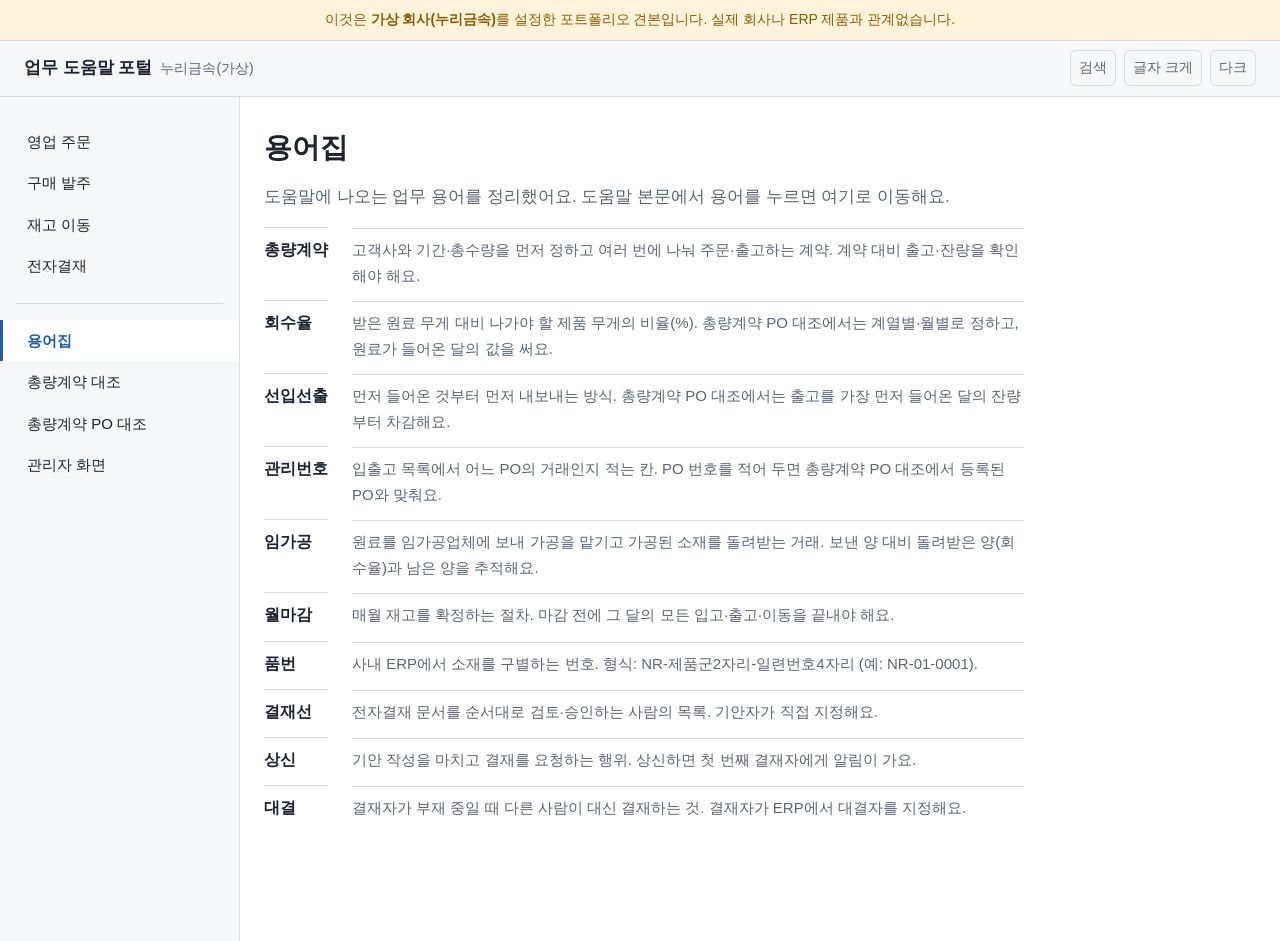
==== glossary.html @ c7627038 "기반: 업무 도움말 포털 1차 첫 커밋 — 도움말·관리자·용어집·총량계약 대조·검사 도구 가상 회사 누리금속(가상)의 ERP 도움말 포털 견본. 모듈 4개 도움말과 흐름도, FAQ" ====
<!DOCTYPE html>
<html lang="ko">
<head>
  <meta charset="UTF-8">
  <meta name="viewport" content="width=device-width, initial-scale=1.0">
  <title>용어집 — 업무 도움말 포털</title>
  <link rel="stylesheet" href="css/tokens.css">
  <link rel="stylesheet" href="css/layout.css">
  <link rel="stylesheet" href="css/components.css">
  <link rel="stylesheet" href="css/print.css" media="print">
</head>
<body>

  <div class="demo-banner" role="note">
    이것은 <strong>가상 회사(누리금속)</strong>를 설정한 포트폴리오 견본입니다.
    실제 회사나 ERP 제품과 관계없습니다.
  </div>

  <header class="site-header">
    <a href="index.html" class="site-name" aria-label="업무 도움말 포털 홈">
      업무 도움말 포털
      <span class="site-name__tag">누리금속(가상)</span>
    </a>
    <button class="btn-icon btn-menu" id="btn-menu"
            aria-label="메뉴 열기" aria-expanded="false" aria-controls="sidebar">☰</button>
    <nav class="header-tools" aria-label="보기 설정">
      <button class="btn-icon" id="btn-search" aria-label="검색 열기 (단축키 /)">검색</button>
      <button class="btn-icon" id="btn-fieldmode" aria-label="현장 모드 켜기/끄기" aria-pressed="false">글자 크게</button>
      <button class="btn-icon" id="btn-darkmode" aria-label="다크 모드 켜기/끄기" aria-pressed="false">다크</button>
    </nav>
  </header>

  <div class="search-overlay" id="search-overlay" role="dialog" aria-modal="true" aria-label="검색" hidden>
    <div class="search-box">
      <label for="search-input" class="sr-only">검색어</label>
      <input id="search-input" type="search" placeholder="검색어를 입력하세요" autocomplete="off">
      <button class="btn-icon" id="btn-search-close" aria-label="검색 닫기">닫기</button>
    </div>
    <ul class="search-results" id="search-results" role="list" aria-live="polite"></ul>
  </div>

  <div class="page-wrap">
    <nav class="sidebar" id="sidebar" aria-label="모듈 메뉴">
      <button class="sidebar-close" id="btn-sidebar-close" aria-label="메뉴 닫기">닫기</button>
      <ul role="list">
        <li><a href="help/sales.html">영업 주문</a></li>
        <li><a href="help/purchase.html">구매 발주</a></li>
        <li><a href="help/inventory.html">재고 이동</a></li>
        <li><a href="help/approval.html">전자결재</a></li>
        <li class="sidebar-divider" role="separator"></li>
        <li><a href="glossary.html" aria-current="page">용어집</a></li>
        <li><a href="tools-page/contract.html">총량계약 대조</a></li>
        <li><a href="tools-page/blanket-order.html">총량계약 PO 대조</a></li>
        <li><a href="admin/index.html">관리자 화면</a></li>
      </ul>
    </nav>

    <main class="main-content" id="main-content" tabindex="-1">
      <h1>용어집</h1>
      <p class="intro-text">도움말에 나오는 업무 용어를 정리했어요.
         도움말 본문에서 용어를 누르면 여기로 이동해요.</p>

      <div id="glossary-content"></div>
    </main>
  </div>

  <script src="js/theme.js"></script>
  <script src="js/search.js"></script>
  <script>
  (function () {
    fetch('data/glossary.json')
      .then(function (r) { return r.json(); })
      .then(function (data) {
        if (!data.terms || !data.terms.length) {
          document.getElementById('glossary-content').innerHTML = '<p class="text-muted">용어가 아직 없어요.</p>';
          return;
        }
        var items = data.terms.map(function (t) {
          return '<dt id="' + (t.url ? t.url.split('#')[1] : '') + '">' +
            '<strong>' + t.term + '</strong></dt>' +
            '<dd>' + t.def + '</dd>';
        });
        document.getElementById('glossary-content').innerHTML =
          '<dl class="glossary-list">' + items.join('') + '</dl>';
      })
      .catch(function () {
        document.getElementById('glossary-content').textContent = '데이터를 불러오지 못했어요.';
      });
  })();
  </script>

  <style>
    .glossary-list { display: grid; grid-template-columns: auto 1fr; gap: var(--s1) var(--s4); align-items: baseline; }
    .glossary-list dt { font-size: 16px; padding: var(--s2) 0; border-top: 1px solid var(--border); }
    .glossary-list dd { padding: var(--s2) 0; border-top: 1px solid var(--border); font-size: 15px; color: var(--text-muted); margin: 0; }
    @media (max-width: 639px) {
      .glossary-list { grid-template-columns: 1fr; }
      .glossary-list dd { border-top: none; padding-top: 0; margin-bottom: var(--s2); }
    }
  </style>
</body>
</html>
---- css/tokens.css ----
/* tokens.css — CSS 변수 (design.md 2·3·4장) */

:root {
  /* ── 색: 기본 (라이트) ───────────────────────────────── */
  --bg:          #FFFFFF;
  --surface:     #F5F7F9;
  --text:        #1B2430;
  --text-muted:  #5A6676;
  --primary:     #1F5FAD;
  --border:      #D5DBE3;

  /* ── 색: 안내 박스 ──────────────────────────────────── */
  --info-text:    #1F5FAD;
  --info-bg:      #EAF2FB;
  --tip-text:     #1E7A4C;
  --tip-bg:       #E8F5EE;
  --warn-text:    #8A5A00;
  --warn-bg:      #FFF4DB;
  --danger-text:  #B42318;
  --danger-bg:    #FDECEA;
  --pending-text: #6B4FA3;
  --pending-bg:   #F1ECFA;

  /* ── 색: 관리자 띠 ──────────────────────────────────── */
  --admin-banner-bg:   #1A212B;
  --admin-banner-text: #E6EAF0;

  /* ── 색: 견본 배너 ──────────────────────────────────── */
  --demo-banner-bg:   #FFF4DB;
  --demo-banner-text: #8A5A00;

  /* ── 간격 단위 ───────────────────────────────────────── */
  --s1: 4px;
  --s2: 8px;
  --s3: 16px;
  --s4: 24px;
  --s5: 32px;
  --s6: 48px;

  /* ── 글꼴 ────────────────────────────────────────────── */
  --font-body: "Pretendard", "Malgun Gothic", "Apple SD Gothic Neo", sans-serif;
  --font-mono: "D2Coding", Consolas, monospace;

  /* ── 글자 크기 ───────────────────────────────────────── */
  --fs-base:  16px;
  --fs-sm:    14px;
  --fs-h1:    28px;
  --fs-h2:    22px;
  --fs-h3:    18px;
  --lh-body:  1.7;
  --lh-title: 1.35;

  /* ── 레이아웃 ────────────────────────────────────────── */
  --sidebar-width:  240px;
  --content-max:    760px;
  --radius-card:    8px;
  --radius-btn:     6px;
  --radius-badge:   999px;

  /* ── 포커스 링 ───────────────────────────────────────── */
  --focus-ring: 0 0 0 2px var(--bg), 0 0 0 4px var(--primary);
}

/* ── 다크 모드 ───────────────────────────────────────────── */
/* 화면에만 적용. 인쇄는 다크 모드여도 항상 라이트 색 (흰 종이에 밝은 글자가 찍히지 않게) */
@media screen and (prefers-color-scheme: dark) {
  :root:not([data-theme="light"]) {
    --bg:          #11161D;
    --surface:     #1A212B;
    --text:        #E6EAF0;
    --text-muted:  #A3AEBD;
    --primary:     #7FB2F0;
    --border:      #2E3A4A;

    --info-text:    #7FB2F0;  --info-bg:      #16263A;
    --tip-text:     #6FCF9C;  --tip-bg:       #15291F;
    --warn-text:    #F2C255;  --warn-bg:      #2E2512;
    --danger-text:  #F59A8F;  --danger-bg:    #33191A;
    --pending-text: #C3AEF0;  --pending-bg:   #241D36;

    --demo-banner-bg:   #2E2512;
    --demo-banner-text: #F2C255;
  }
}

@media screen {
  :root[data-theme="dark"] {
    --bg:          #11161D;
    --surface:     #1A212B;
    --text:        #E6EAF0;
    --text-muted:  #A3AEBD;
    --primary:     #7FB2F0;
    --border:      #2E3A4A;

    --info-text:    #7FB2F0;  --info-bg:      #16263A;
    --tip-text:     #6FCF9C;  --tip-bg:       #15291F;
    --warn-text:    #F2C255;  --warn-bg:      #2E2512;
    --danger-text:  #F59A8F;  --danger-bg:    #33191A;
    --pending-text: #C3AEF0;  --pending-bg:   #241D36;

    --demo-banner-bg:   #2E2512;
    --demo-banner-text: #F2C255;
  }
}

/* ── 현장 모드 (글자 크게) ───────────────────────────────── */
[data-fieldmode="on"] {
  --fs-base: 18px;
}
---- css/layout.css ----
/* layout.css — 3단 레이아웃, 반응형, 다크 모드 (design.md 4장) */

/* ── 기본 리셋 ─────────────────────────────────────────── */
*, *::before, *::after { box-sizing: border-box; margin: 0; padding: 0; }

html { font-size: var(--fs-base); }

body {
  font-family: var(--font-body);
  font-size: var(--fs-base);
  line-height: var(--lh-body);
  color: var(--text);
  background: var(--bg);
  overflow-x: hidden;
}

/* ── 접근성: 스크린 리더 전용 ─────────────────────────── */
.sr-only {
  position: absolute;
  width: 1px; height: 1px;
  padding: 0; margin: -1px;
  overflow: hidden;
  clip: rect(0 0 0 0);
  white-space: nowrap;
  border: 0;
}

/* ── 포커스 링 ─────────────────────────────────────────── */
:focus-visible {
  outline: none;
  box-shadow: var(--focus-ring);
  border-radius: 2px;
}

/* ── 견본 배너 ─────────────────────────────────────────── */
.demo-banner {
  background: var(--demo-banner-bg);
  color: var(--demo-banner-text);
  font-size: var(--fs-sm);
  text-align: center;
  padding: var(--s2) var(--s3);
  border-bottom: 1px solid var(--border);
}

/* ── 사이트 헤더 ───────────────────────────────────────── */
.site-header {
  display: flex;
  align-items: center;
  justify-content: space-between;
  gap: var(--s3);
  padding: 0 var(--s4);
  height: 56px;
  background: var(--surface);
  border-bottom: 1px solid var(--border);
  position: sticky;
  top: 0;
  z-index: 100;
}

.site-name {
  font-size: 17px;
  font-weight: 700;
  color: var(--text);
  text-decoration: none;
  display: flex;
  align-items: baseline;
  gap: var(--s2);
}

.site-name__tag {
  font-size: var(--fs-sm);
  font-weight: 400;
  color: var(--text-muted);
}

.header-tools {
  display: flex;
  align-items: center;
  gap: var(--s2);
}

/* ── 버튼 아이콘 (헤더용 임시) ────────────────────────── */
.btn-menu { display: none; }   /* 데스크톱에서는 숨김 */

@media (max-width: 1023px) {
  .btn-menu { display: inline-flex; }
}

.btn-icon {
  background: none;
  border: 1px solid var(--border);
  border-radius: var(--radius-btn);
  padding: var(--s1) var(--s2);
  font-size: var(--fs-sm);
  color: var(--text-muted);
  cursor: pointer;
  min-height: 36px;
}
.btn-icon:hover { border-color: var(--primary); color: var(--primary); }

/* ── 페이지 래퍼 (사이드바 + 본문) ────────────────────── */
.page-wrap {
  display: flex;
  min-height: calc(100vh - 56px);
}

/* ── 사이드바 ──────────────────────────────────────────── */
.sidebar {
  width: var(--sidebar-width);
  flex-shrink: 0;
  background: var(--surface);
  border-right: 1px solid var(--border);
  padding: var(--s4) 0;
  position: sticky;
  top: 56px;             /* 헤더 높이 */
  height: calc(100vh - 56px);
  overflow-y: auto;
}

.sidebar ul { list-style: none; }

.sidebar a {
  display: block;
  padding: var(--s2) var(--s4);
  font-size: 15px;
  color: var(--text);
  text-decoration: none;
  border-left: 3px solid transparent;
}

.sidebar a:hover, .sidebar a:focus-visible {
  background: var(--bg);
  border-left-color: var(--primary);
  color: var(--primary);
}

.sidebar a[aria-current="page"] {
  font-weight: 700;
  border-left-color: var(--primary);
  color: var(--primary);
  background: var(--bg);
}

.sidebar-divider {
  height: 1px;
  background: var(--border);
  margin: var(--s3) var(--s3);
}

.sidebar-close { display: none; }

/* ── 본문 영역 ─────────────────────────────────────────── */
.main-content {
  flex: 1;
  padding: var(--s5) var(--s4);
  max-width: calc(var(--content-max) + var(--s4) * 2);
  min-width: 0;
}

/* ── 제목 ──────────────────────────────────────────────── */
.main-content h1 {
  font-size: var(--fs-h1);
  font-weight: 700;
  line-height: var(--lh-title);
  margin-bottom: var(--s3);
  color: var(--text);
}

.main-content h2 {
  font-size: var(--fs-h2);
  font-weight: 700;
  line-height: var(--lh-title);
  margin-top: var(--s5);
  margin-bottom: var(--s3);
  color: var(--text);
}

.main-content h3 {
  font-size: var(--fs-h3);
  font-weight: 700;
  line-height: var(--lh-title);
  margin-top: var(--s4);
  margin-bottom: var(--s2);
  color: var(--text);
}

/* ── 본문 텍스트 ────────────────────────────────────────── */
.main-content p { margin-bottom: var(--s3); }
.intro-text { color: var(--text-muted); font-size: 17px; }

.main-content a { color: var(--primary); text-decoration: underline; }
.main-content a:hover { text-decoration: none; }

/* ── 모듈 카드 그리드 ──────────────────────────────────── */
.module-grid {
  list-style: none;
  display: grid;
  grid-template-columns: repeat(auto-fill, minmax(220px, 1fr));
  gap: var(--s3);
  margin: var(--s4) 0;
}

.module-card {
  display: flex;
  flex-direction: column;
  gap: var(--s1);
  padding: var(--s4);
  background: var(--surface);
  border: 1px solid var(--border);
  border-radius: var(--radius-card);
  text-decoration: none;
  color: var(--text);
  transition: border-color 0.1s;
}

.module-card:hover, .module-card:focus-visible {
  border-color: var(--primary);
}

.module-card__title {
  font-size: 17px;
  font-weight: 700;
  color: var(--primary);
}

.module-card__desc {
  font-size: var(--fs-sm);
  color: var(--text-muted);
  line-height: 1.5;
}

/* ── 바로 가기 ─────────────────────────────────────────── */
.quick-links ul { list-style: none; display: flex; flex-wrap: wrap; gap: var(--s2); }
.quick-links a {
  display: inline-block;
  padding: var(--s1) var(--s3);
  border: 1px solid var(--border);
  border-radius: var(--radius-badge);
  font-size: var(--fs-sm);
  color: var(--text);
  text-decoration: none;
}
.quick-links a:hover { border-color: var(--primary); color: var(--primary); }

/* ── 검색 오버레이 ─────────────────────────────────────── */
.search-overlay {
  position: fixed;
  inset: 0;
  background: rgba(0, 0, 0, 0.4);
  z-index: 200;
  display: flex;
  flex-direction: column;
  align-items: center;
  padding-top: 80px;
}

.search-overlay[hidden] { display: none; }

.search-box {
  display: flex;
  align-items: center;
  gap: var(--s2);
  background: var(--bg);
  border: 1px solid var(--border);
  border-radius: var(--radius-card);
  padding: var(--s2) var(--s3);
  width: min(640px, calc(100% - var(--s5)));
}

#search-input {
  flex: 1;
  border: none;
  background: none;
  font-size: 17px;
  color: var(--text);
  font-family: var(--font-body);
}
#search-input:focus { outline: none; }

.search-results {
  list-style: none;
  background: var(--bg);
  border: 1px solid var(--border);
  border-radius: var(--radius-card);
  margin-top: var(--s2);
  width: min(640px, calc(100% - var(--s5)));
  max-height: 60vh;
  overflow-y: auto;
}

/* ── 태블릿 (640 ~ 1023px) ─────────────────────────────── */
@media (max-width: 1023px) {
  .sidebar {
    position: fixed;
    top: 0;
    left: 0;
    height: 100%;
    z-index: 150;
    transform: translateX(-100%);
    transition: transform 0.2s;
  }
  .sidebar.is-open { transform: translateX(0); }
  .sidebar-close { display: block; }
  .page-wrap { display: block; }
  .main-content { padding: var(--s4) var(--s3); }
}

/* ── 휴대폰 (< 640px) ───────────────────────────────────── */
@media (max-width: 639px) {
  .site-header { padding: 0 var(--s3); }
  .main-content { padding: var(--s3) var(--s3); }
  .module-grid { grid-template-columns: 1fr; }

  /* 표 가로 스크롤 */
  .table-wrap { overflow-x: auto; }
}

/* ── 오른쪽 목차 (≥ 1280px) ────────────────────────────── */
@media (min-width: 1280px) {
  .page-wrap { gap: 0; }
  .page-toc {
    width: 200px;
    flex-shrink: 0;
    padding: var(--s5) var(--s3);
    position: sticky;
    top: 56px;
    height: calc(100vh - 56px);
    overflow-y: auto;
    font-size: var(--fs-sm);
    color: var(--text-muted);
  }
}

/* ── 모션 줄이기 ───────────────────────────────────────── */
@media (prefers-reduced-motion: reduce) {
  .sidebar { transition: none; }
  * { animation-duration: 0.01ms !important; transition-duration: 0.01ms !important; }
}
---- css/components.css ----
/* components.css — 공통 컴포넌트 (design.md 5장) */

/* ── 5-1 메뉴 경로 칩 ──────────────────────────────────── */
/* [영업관리 › 주문등록], {저장}, '거래처' */
.menu-path { display: inline-flex; flex-wrap: wrap; align-items: center; gap: 2px; }

.chip { display: inline-block; font-size: 13px; line-height: 1.4;
        padding: 1px 6px; border-radius: 4px; vertical-align: middle;
        font-family: var(--font-mono); user-select: none; }
/* 복사 시 글자만 복사되도록 — 대괄호 등은 ::before/::after로 */
.chip--menu   { background: var(--surface); border: 1px solid var(--border); color: var(--text); }
.chip--btn    { background: var(--surface); border: 1px solid var(--border); color: var(--text); }
.chip--field  { background: var(--surface); border: 1px solid var(--border); color: var(--text);
                font-style: italic; }

/* ── 5-2 단계 목록 ──────────────────────────────────────── */
.step-list { list-style: none; display: flex; flex-direction: column; gap: var(--s3); margin: var(--s3) 0; }

.step-item { display: flex; gap: var(--s3); align-items: flex-start; }

.step-item__num {
  display: flex; align-items: center; justify-content: center;
  width: 28px; height: 28px; border-radius: 50%;
  background: var(--primary); color: var(--bg);
  font-size: 14px; font-weight: 700;
  flex-shrink: 0;
}

/* 현장 모드: 번호 원 크기 */
[data-fieldmode="on"] .step-item__num {
  width: 32px; height: 32px; font-size: 16px;
}

.step-item__body { flex: 1; padding-top: 4px; }

.step-item__result {
  display: block;
  margin-top: var(--s1);
  font-size: var(--fs-sm);
  color: var(--text-muted);
}
.step-item__result::before { content: "→ "; }

/* ── 5-3 안내 박스 ──────────────────────────────────────── */
.callout {
  display: flex; gap: var(--s3);
  padding: var(--s3);
  border-radius: var(--radius-card);
  border-left: 4px solid;
  margin: var(--s3) 0;
}

.callout--info    { background: var(--info-bg);    border-left-color: var(--info-text);    color: var(--info-text); }
.callout--tip     { background: var(--tip-bg);     border-left-color: var(--tip-text);     color: var(--tip-text); }
.callout--warn    { background: var(--warn-bg);    border-left-color: var(--warn-text);    color: var(--warn-text); }
.callout--danger  { background: var(--danger-bg);  border-left-color: var(--danger-text);  color: var(--danger-text); }
.callout--pending { background: var(--pending-bg); border-left-color: var(--pending-text); color: var(--pending-text); }

.callout__icon { font-size: 18px; flex-shrink: 0; line-height: 1.4; }

.callout__body { flex: 1; }

.callout__title {
  font-weight: 700;
  font-size: 14px;
  display: block;
  margin-bottom: var(--s1);
}

.callout__body p { margin: 0; font-size: var(--fs-sm); color: var(--text); }

/* ── 5-4 상태 배지 ──────────────────────────────────────── */
.badge {
  display: inline-block;
  font-size: 12px; font-weight: 600;
  padding: 2px 10px;
  border-radius: var(--radius-badge);
  vertical-align: middle;
}

.badge--confirmed {
  border: 1px solid var(--border);
  color: var(--text-muted);
  background: none;
}

.badge--reviewing {
  background: var(--pending-bg);
  color: var(--pending-text);
}

.badge--hold {
  background: var(--surface);
  color: var(--text-muted);
}

/* ── 5-5 FAQ (접기/펼치기) ──────────────────────────────── */
.faq-list { list-style: none; display: flex; flex-direction: column; gap: 2px; }

.faq-item details {
  border: 1px solid var(--border);
  border-radius: var(--radius-card);
  overflow: hidden;
}

.faq-item summary {
  display: flex; align-items: center; justify-content: space-between;
  padding: var(--s3) var(--s3);
  font-weight: 600; font-size: 15px;
  cursor: pointer;
  background: var(--surface);
  list-style: none;
  gap: var(--s3);
}

.faq-item summary::-webkit-details-marker { display: none; }
.faq-item summary::after { content: "▾"; flex-shrink: 0; color: var(--text-muted); font-size: 13px; }
.faq-item details[open] summary::after { content: "▴"; }

.faq-item summary:hover { background: var(--bg); color: var(--primary); }

.faq-answer {
  padding: var(--s3);
  border-top: 1px solid var(--border);
  font-size: 15px;
}

.faq-answer p { margin: 0 0 var(--s2); }
.faq-answer p:last-child { margin-bottom: 0; }

/* ── 5-6 검색 결과 항목 ─────────────────────────────────── */
.search-result-item a {
  display: block;
  padding: var(--s3) var(--s4);
  text-decoration: none;
  color: var(--text);
  border-bottom: 1px solid var(--border);
}
.search-result-item a:hover { background: var(--surface); }

.search-result-item__path {
  font-size: 12px;
  color: var(--text-muted);
  margin-bottom: var(--s1);
}

.search-result-item__text { font-size: 15px; }
.search-result-item__text mark { background: none; color: var(--primary); font-weight: 700; }

.search-no-result {
  padding: var(--s4) var(--s4);
  color: var(--text-muted);
  font-size: 15px;
  text-align: center;
}

/* ── 5-7 용어 툴팁 ──────────────────────────────────────── */
.term {
  border-bottom: 2px dashed var(--text-muted);
  cursor: help;
  position: relative;
}

.term-tooltip {
  display: none;
  position: absolute;
  bottom: calc(100% + 6px);
  left: 50%; transform: translateX(-50%);
  background: var(--text);
  color: var(--bg);
  font-size: 13px;
  padding: var(--s1) var(--s2);
  border-radius: 4px;
  white-space: nowrap;
  max-width: 280px;
  white-space: normal;
  z-index: 10;
}

.term:hover .term-tooltip,
.term:focus .term-tooltip { display: block; }

/* ── 5-8 표 ─────────────────────────────────────────────── */
.table-wrap { overflow-x: auto; }

table {
  width: 100%;
  border-collapse: collapse;
  font-size: 15px;
}

[data-fieldmode="on"] table { font-size: 17px; }

th {
  background: var(--surface);
  font-weight: 700;
  text-align: left;
  padding: var(--s2) var(--s3);
  border-bottom: 2px solid var(--border);
  position: sticky; top: 0;
}

td {
  padding: var(--s2) var(--s3);
  border-bottom: 1px solid var(--border);
  vertical-align: top;
}

/* 숫자 열 */
td.num, th.num {
  text-align: right;
  font-variant-numeric: tabular-nums;
}

/* ── 5-9 버튼 ───────────────────────────────────────────── */
.btn {
  display: inline-flex; align-items: center; justify-content: center;
  gap: var(--s1);
  min-height: 40px;
  padding: 0 var(--s4);
  border-radius: var(--radius-btn);
  font-family: var(--font-body);
  font-size: 15px; font-weight: 600;
  cursor: pointer;
  border: 1px solid transparent;
  transition: background 0.1s, border-color 0.1s;
}

[data-fieldmode="on"] .btn { min-height: 48px; }

.btn--primary { background: var(--primary); color: var(--bg); }
.btn--primary:hover { filter: brightness(1.1); }

.btn--secondary { background: none; border-color: var(--border); color: var(--text); }
.btn--secondary:hover { border-color: var(--primary); color: var(--primary); }

.btn--danger { background: none; border-color: var(--danger-text); color: var(--danger-text); }
.btn--danger:hover { background: var(--danger-bg); }

/* ── 유틸리티 ───────────────────────────────────────────── */
.text-muted { color: var(--text-muted); }
.badge--muted { background: var(--surface); border: 1px solid var(--border); color: var(--text-muted); }

.filter-row {
  display: flex; align-items: center; gap: var(--s2);
  margin: var(--s3) 0;
  font-size: var(--fs-sm);
}
.filter-row select {
  border: 1px solid var(--border); border-radius: var(--radius-btn);
  padding: var(--s1) var(--s2);
  background: var(--bg); color: var(--text);
  font-family: var(--font-body); font-size: var(--fs-sm);
}

.page-toc-inline {
  background: var(--surface);
  border: 1px solid var(--border);
  border-radius: var(--radius-card);
  padding: var(--s3);
  margin: var(--s3) 0;
}
.page-toc-inline ul { list-style: none; display: flex; flex-wrap: wrap; gap: var(--s1) var(--s3); }
.page-toc-inline a { font-size: var(--fs-sm); color: var(--primary); text-decoration: none; }
.page-toc-inline a:hover { text-decoration: underline; }

section + section { margin-top: var(--s5); padding-top: var(--s5); border-top: 1px solid var(--border); }
.section-desc { color: var(--text-muted); margin-bottom: var(--s3); }

/* ── 5-10 관리자 띠 ─────────────────────────────────────── */
.admin-banner {
  background: var(--admin-banner-bg);
  color: var(--admin-banner-text);
  font-size: var(--fs-sm);
  font-weight: 600;
  text-align: center;
  padding: var(--s1) var(--s3);
  letter-spacing: 0.03em;
}

.admin-banner__note {
  font-weight: 400;
  opacity: 0.75;
  margin-left: var(--s2);
}

/* ── 5-11 결정 기록 카드 ────────────────────────────────── */
.decision-card {
  border: 1px solid var(--border);
  border-radius: var(--radius-card);
  padding: var(--s4);
  margin-bottom: var(--s3);
}

.decision-card__header {
  display: flex; align-items: center; gap: var(--s2);
  margin-bottom: var(--s3);
}

.decision-card__title { font-size: 17px; font-weight: 700; }

.decision-card__section { margin-bottom: var(--s3); }
.decision-card__section:last-child { margin-bottom: 0; }

.decision-card__label {
  font-size: 13px; font-weight: 700;
  color: var(--text-muted);
  display: block; margin-bottom: var(--s1);
  text-transform: uppercase; letter-spacing: 0.05em;
}

.decision-card__meta {
  font-size: var(--fs-sm);
  color: var(--text-muted);
  display: flex; flex-wrap: wrap; gap: var(--s3);
}

/* ── 업무 흐름도 (design.md 5-2) ───────────────────────── */
.flow-diagram { margin: var(--s3) 0; }
.flow-diagram h2 { font-size: var(--fs-h3); margin-bottom: var(--s3); }
.flow-diagram svg { display: block; width: 100%; max-width: 320px; margin: 0 auto; }
.flow-box { stroke-width: 1.5; }
.flow-box--primary { fill: var(--primary); stroke: var(--primary); }
.flow-box--surface { fill: var(--surface); stroke: var(--border); }
.flow-box--warn { fill: var(--warn-bg); stroke: var(--warn-text); }
.flow-label { font-size: 13px; font-family: inherit; }
.flow-label--primary { fill: var(--bg); font-weight: 500; }
.flow-label--surface { fill: var(--text); }
.flow-label--warn { fill: var(--warn-text); }
.flow-line { stroke: var(--text-muted); fill: none; stroke-width: 1.5; stroke-linecap: round; }
.flow-arrowhead { fill: var(--text-muted); stroke: none; }
.flow-legend { font-size: var(--fs-sm); color: var(--text-muted); margin-top: var(--s2); text-align: center; }
.flow-dot--erp { color: var(--primary); }
.flow-dot--ext { color: var(--border); }
---- css/print.css ----
/* print.css — 인쇄 규칙 (design.md 7장) */

@media print {
  /* ── 숨김 ─────────────────────────────────────────────── */
  .demo-banner,
  .site-header,
  .sidebar,
  .search-overlay,
  .btn-icon,
  .header-tools,
  .admin-banner,
  .page-toc,
  .quick-links,
  .btn,
  .no-print,
  .col-detail { display: none !important; }

  /* ── 기본 레이아웃 ─────────────────────────────────────── */
  body {
    font-size: 12pt;
    line-height: 1.5;
    color: #000;
    background: #fff;
  }

  .page-wrap { display: block; }
  .main-content { padding: 0; max-width: 100%; }

  /* ── 링크: 주소를 괄호로 붙이지 않음 (사내 주소 노출 방지) */
  a::after { content: none !important; }
  a { color: #000; text-decoration: underline; }

  /* ── 모듈 카드: 단순 목록으로 ────────────────────────── */
  .module-grid { display: block; }
  .module-card { border: 1px solid #ccc; padding: 8pt; margin-bottom: 6pt; break-inside: avoid; }

  /* ── 안내 박스: 왼쪽 굵은 테두리 + 머리말 ─────────────── */
  .callout { background: none !important; border-left: 4pt solid; padding-left: 8pt; break-inside: avoid; }
  .callout--info    { border-left-color: #1F5FAD; }
  .callout--tip     { border-left-color: #1E7A4C; }
  .callout--warn    { border-left-color: #8A5A00; }
  .callout--danger  { border-left-color: #B42318; }
  .callout--pending { border-left-color: #6B4FA3; }

  /* ── 단계 목록: 쪽에 걸치지 않게 ──────────────────────── */
  .step-item { break-inside: avoid; }

  /* ── 표 ────────────────────────────────────────────────── */
  table { border-collapse: collapse; width: 100%; font-size: 11pt; }
  th, td { border: 0.5pt solid #ccc; padding: 4pt 6pt; }
  th { background: #f0f0f0; font-weight: bold; }
  /* 화면에서는 표 안 가로 스크롤이지만 종이에서는 잘리므로 줄바꿈해서 폭 안에 넣음 */
  .table-wrap { overflow: visible; }
  th, td { white-space: normal !important; }
  tr { break-inside: avoid; }

  /* ── 쪽 아래 정보 (페이지 제목·버전·인쇄 날짜) ─────────── */
  @page {
    margin: 20mm 15mm;
    @bottom-center {
      content: "누리금속(가상) 업무 도움말 포털";
      font-size: 9pt;
      color: #666;
    }
    @bottom-right {
      content: counter(page);
      font-size: 9pt;
      color: #666;
    }
  }

  /* ── 제목 ──────────────────────────────────────────────── */
  h1 { font-size: 18pt; break-after: avoid; }
  h2 { font-size: 14pt; break-after: avoid; }
  h3 { font-size: 12pt; break-after: avoid; }
}
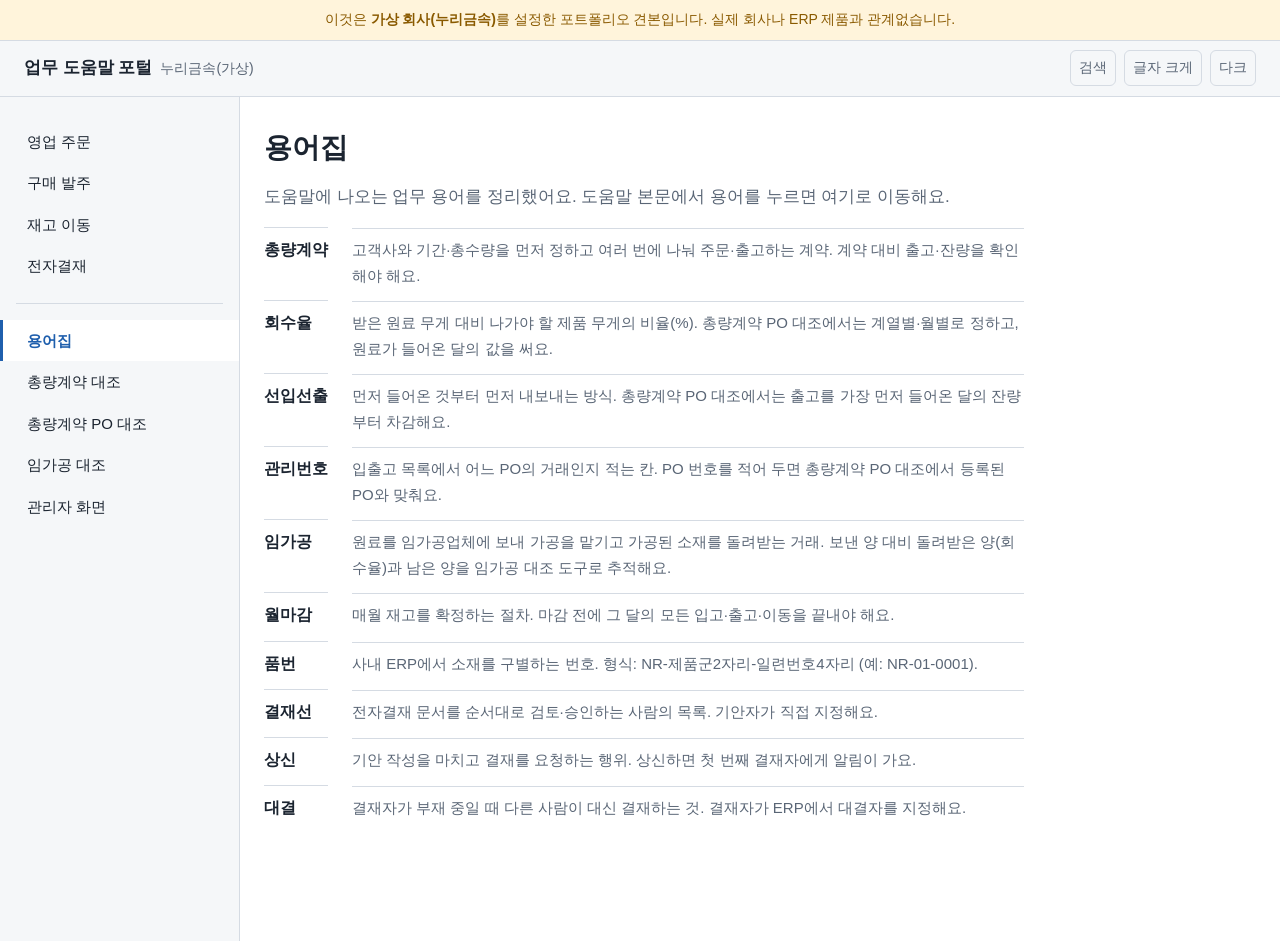
==== commit 0007a59e: "도구: 임가공 대조 추가 — 업체에 보낸 원료 대비 돌려받은 소재를 의뢰별로 대조 업체+관리번호 단위, 업체별·계열별·월별 기준 회수율(없으면 공통 값), 선입선출 차감, 사용자 " ====
--- a/glossary.html
+++ b/glossary.html
@@ -51,6 +51,7 @@
         <li><a href="glossary.html" aria-current="page">용어집</a></li>
         <li><a href="tools-page/contract.html">총량계약 대조</a></li>
         <li><a href="tools-page/blanket-order.html">총량계약 PO 대조</a></li>
+        <li><a href="tools-page/subcontract.html">임가공 대조</a></li>
         <li><a href="admin/index.html">관리자 화면</a></li>
       </ul>
     </nav>
--- a/css/print.css
+++ b/css/print.css
@@ -45,6 +45,12 @@
   /* ── 단계 목록: 쪽에 걸치지 않게 ──────────────────────── */
   .step-item { break-inside: avoid; }
 
+  /* ── 접힌 내용(FAQ 답 등)은 종이에 펼쳐서 ───────────────── */
+  /* 지원하지 않는 브라우저는 theme.js가 인쇄 직전에 펼쳤다가 되돌림 */
+  details::details-content { content-visibility: visible !important; display: block !important; }
+  .faq-item summary::after { content: none !important; }
+  .faq-item details { break-inside: avoid; }
+
   /* ── 표 ────────────────────────────────────────────────── */
   table { border-collapse: collapse; width: 100%; font-size: 11pt; }
   th, td { border: 0.5pt solid #ccc; padding: 4pt 6pt; }
@@ -54,18 +60,19 @@
   th, td { white-space: normal !important; }
   tr { break-inside: avoid; }
 
-  /* ── 쪽 아래 정보 (페이지 제목·버전·인쇄 날짜) ─────────── */
+  /* ── 쪽 아래 정보 ───────────────────────────────────────── */
+  /* 기본값. theme.js가 페이지 제목·도움말 기준일·인쇄 날짜를 넣은 문구로 덮어씀 */
   @page {
     margin: 20mm 15mm;
-    @bottom-center {
+    @bottom-left {
       content: "누리금속(가상) 업무 도움말 포털";
       font-size: 9pt;
-      color: #666;
+      color: #555;
     }
     @bottom-right {
       content: counter(page);
       font-size: 9pt;
-      color: #666;
+      color: #555;
     }
   }
 
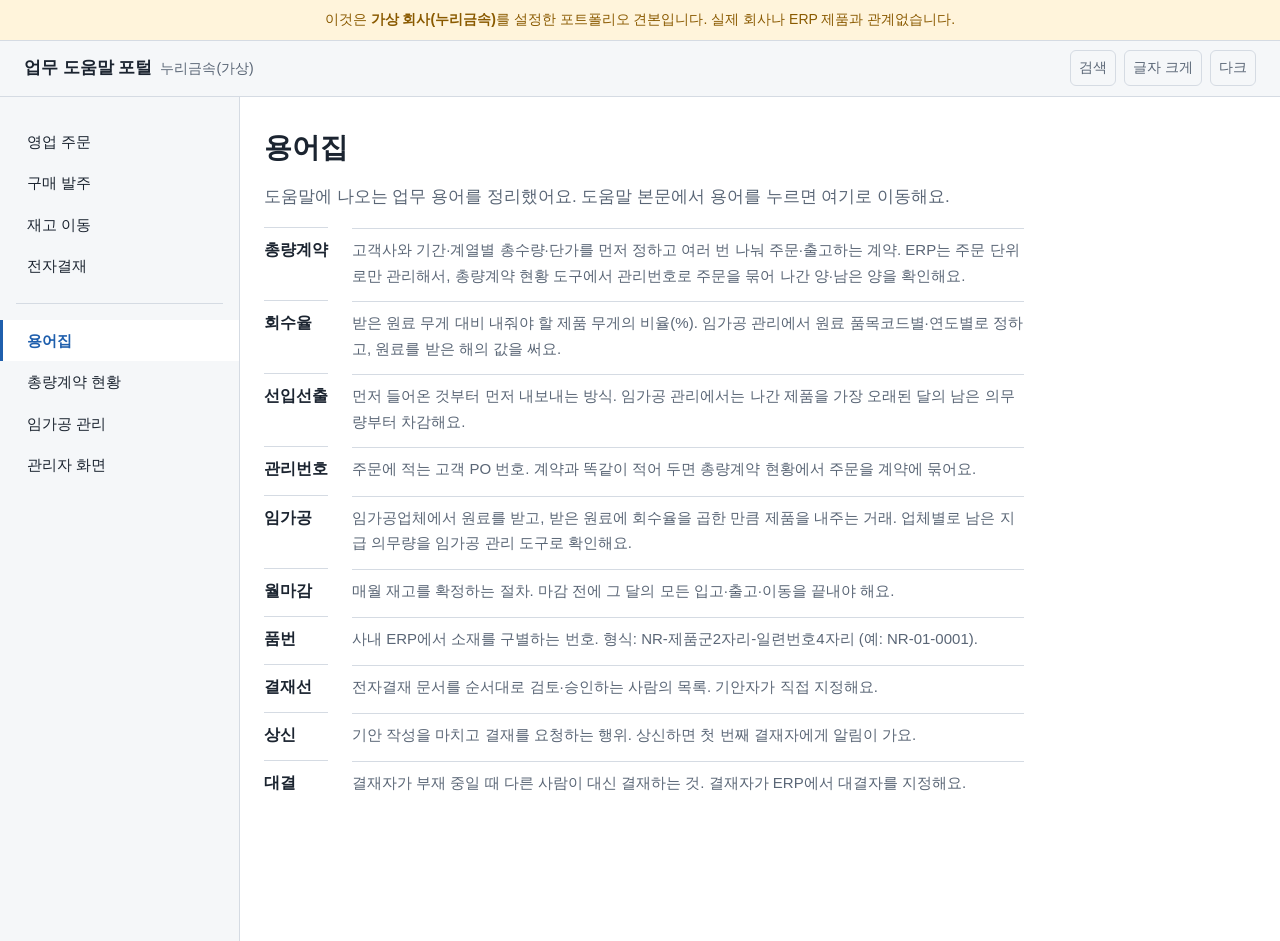
==== commit a5a3155b: "도구: 총량계약 현황·임가공 관리로 정리 — 실무 업무 구조(가상화)에 맞춤 총량계약 현황: 계약 CSV + 주문·출고현황으로 계약별·계열별 나간 양·남은 양·매출 추정, 확인할 " ====
--- a/glossary.html
+++ b/glossary.html
@@ -49,9 +49,8 @@
         <li><a href="help/approval.html">전자결재</a></li>
         <li class="sidebar-divider" role="separator"></li>
         <li><a href="glossary.html" aria-current="page">용어집</a></li>
-        <li><a href="tools-page/contract.html">총량계약 대조</a></li>
-        <li><a href="tools-page/blanket-order.html">총량계약 PO 대조</a></li>
-        <li><a href="tools-page/subcontract.html">임가공 대조</a></li>
+        <li><a href="tools-page/contract.html">총량계약 현황</a></li>
+        <li><a href="tools-page/subcontract.html">임가공 관리</a></li>
         <li><a href="admin/index.html">관리자 화면</a></li>
       </ul>
     </nav>
--- a/css/components.css
+++ b/css/components.css
@@ -237,6 +237,93 @@
 .btn--danger { background: none; border-color: var(--danger-text); color: var(--danger-text); }
 .btn--danger:hover { background: var(--danger-bg); }
 
+/* ── 5-12 도구 화면 (대조 도구 공통) ──────────────────────── */
+.tool-tabs { display: flex; flex-wrap: wrap; gap: var(--s1); border-bottom: 2px solid var(--border); margin: var(--s4) 0; }
+.tool-tab {
+  min-height: 44px; padding: 0 var(--s3); margin-bottom: -2px;
+  background: none; border: none; border-bottom: 3px solid transparent;
+  font-family: var(--font-body); font-size: 15px; font-weight: 600;
+  color: var(--text-muted); cursor: pointer;
+}
+.tool-tab:hover { color: var(--text); }
+.tool-tab[aria-selected="true"] { color: var(--primary); border-bottom-color: var(--primary); }
+.tool-panel[hidden] { display: none; }
+.tool-panel h2:first-child { margin-top: 0; }
+
+.field {
+  width: 100%; min-height: 40px; padding: var(--s1) var(--s2);
+  border: 1px solid var(--border); border-radius: var(--radius-btn);
+  background: var(--bg); color: var(--text);
+  font-family: var(--font-body); font-size: 14px;
+}
+.field:disabled { background: var(--surface); color: var(--text-muted); }
+.field--num { text-align: right; font-variant-numeric: tabular-nums; }
+td .field { min-width: 96px; }
+td select.field { min-width: 132px; }
+
+/* 표 칸은 꺾지 않고, 좁은 화면에서는 표 안에서 가로 스크롤 */
+.tool-panel th, .tool-panel td { white-space: nowrap; }
+.tool-panel td.wrap, .tool-panel .detail-row td, .tool-panel td.empty-cell { white-space: normal; }
+
+.btn--small { min-height: 40px; padding: 0 var(--s3); font-size: 14px; }
+.btn-row { display: flex; flex-wrap: wrap; align-items: center; gap: var(--s2); margin: var(--s3) 0; }
+.add-form { display: flex; flex-wrap: wrap; align-items: flex-end; gap: var(--s2); margin: var(--s3) 0; }
+.add-form label { display: flex; flex-direction: column; gap: var(--s1); font-size: 13px; color: var(--text-muted); flex: 1 1 140px; }
+.hint { font-size: var(--fs-sm); color: var(--text-muted); }
+.empty-cell { text-align: center; color: var(--text-muted); padding: var(--s4); }
+
+.family-box { border: 1px solid var(--border); border-radius: var(--radius-card); margin-bottom: var(--s3); }
+.family-box > summary { padding: var(--s3); cursor: pointer; font-weight: 700; }
+.family-box > summary span { font-weight: 400; color: var(--text-muted); font-size: var(--fs-sm); margin-left: var(--s2); }
+.family-box__body { padding: 0 var(--s3) var(--s3); }
+
+.stat-grid { display: grid; grid-template-columns: repeat(auto-fit, minmax(150px, 1fr)); gap: var(--s3); margin: var(--s3) 0 var(--s4); }
+.stat-card { padding: var(--s3); background: var(--surface); border: 1px solid var(--border); border-radius: var(--radius-card); }
+.stat-card__label { font-size: 13px; color: var(--text-muted); }
+.stat-card__value { font-size: 22px; font-weight: 700; font-variant-numeric: tabular-nums; line-height: var(--lh-title); }
+
+.state { display: inline-block; padding: 1px var(--s2); border: 1px solid; border-radius: var(--radius-badge); font-size: 12px; font-weight: 600; white-space: nowrap; }
+.state--ok     { color: var(--tip-text);    background: var(--tip-bg); }
+.state--warn   { color: var(--warn-text);   background: var(--warn-bg); }
+.state--danger { color: var(--danger-text); background: var(--danger-bg); }
+.state--muted  { color: var(--text-muted);  background: var(--surface); border-color: var(--border); }
+.state--info   { color: var(--info-text);   background: var(--info-bg); }
+
+/* 누르면 아래에 자세한 표가 열리는 카드 (임가공 업체 카드) */
+.stat-card--button {
+  width: 100%; text-align: left; cursor: pointer;
+  font-family: var(--font-body); color: var(--text);
+}
+.stat-card--button:hover { border-color: var(--primary); }
+.stat-card--button[aria-pressed="true"] { border: 2px solid var(--primary); padding: calc(var(--s3) - 1px); }
+.stat-card__sub { font-size: var(--fs-sm); color: var(--text-muted); margin-top: var(--s1); }
+
+.alert-list { list-style: none; font-size: var(--fs-sm); color: var(--text); }
+.alert-list li + li { margin-top: var(--s1); }
+
+.filter-bar { display: flex; flex-wrap: wrap; align-items: center; gap: var(--s3); margin: var(--s3) 0; font-size: var(--fs-sm); }
+.filter-bar .field { width: auto; min-width: 160px; }
+.filter-bar label { display: inline-flex; align-items: center; gap: var(--s2); }
+
+.group-card { border: 1px solid var(--border); border-radius: var(--radius-card); margin-bottom: var(--s4); overflow: hidden; }
+.group-card__head { display: flex; flex-wrap: wrap; align-items: center; gap: var(--s2); padding: var(--s3); background: var(--surface); border-bottom: 1px solid var(--border); }
+.main-content .group-card__head h3 { margin: 0; font-size: 17px; }
+.group-card tfoot td { font-weight: 700; border-top: 2px solid var(--border); border-bottom: none; }
+.group-card th { position: static; }
+.group-card th, .group-card td { padding: var(--s2); }
+.group-card th:first-child, .group-card td:first-child { padding-left: var(--s3); }
+.detail-toggle {
+  display: inline-flex; align-items: center; min-height: 40px; padding: 0 var(--s1); white-space: nowrap;
+  background: none; border: none; cursor: pointer;
+  font-family: var(--font-body); font-size: 15px; color: var(--primary); text-decoration: underline;
+}
+[data-fieldmode="on"] .detail-toggle, [data-fieldmode="on"] .field { min-height: 48px; }
+.detail-row td { background: var(--surface); font-size: var(--fs-sm); }
+/* 좁은 화면에서 표가 가로로 넘쳐도 내역 문장은 보이는 폭 안에서 줄바꿈 */
+.detail-row ul { list-style: none; position: sticky; left: var(--s3); max-width: calc(100vw - 64px); }
+.detail-row li + li { margin-top: var(--s1); }
+.main-content code { font-family: var(--font-mono); font-size: 13px; background: var(--surface); padding: 1px 4px; border-radius: 3px; }
+
 /* ── 유틸리티 ───────────────────────────────────────────── */
 .text-muted { color: var(--text-muted); }
 .badge--muted { background: var(--surface); border: 1px solid var(--border); color: var(--text-muted); }
@@ -314,6 +401,12 @@
   color: var(--text-muted);
   display: flex; flex-wrap: wrap; gap: var(--s3);
 }
+
+/* 바뀐 결정을 지우지 않고 접어 둠 (design.md 5-11) */
+.decision-card__previous { margin-top: var(--s3); padding-top: var(--s3); border-top: 1px dashed var(--border); }
+.decision-card__previous > summary { cursor: pointer; font-size: var(--fs-sm); font-weight: 700; color: var(--text-muted); min-height: 40px; display: flex; align-items: center; }
+.decision-card__previous .decision-card__section { margin: var(--s2) 0 0; }
+.decision-card__previous p { font-size: var(--fs-sm); margin-bottom: var(--s1); }
 
 /* ── 업무 흐름도 (design.md 5-2) ───────────────────────── */
 .flow-diagram { margin: var(--s3) 0; }
